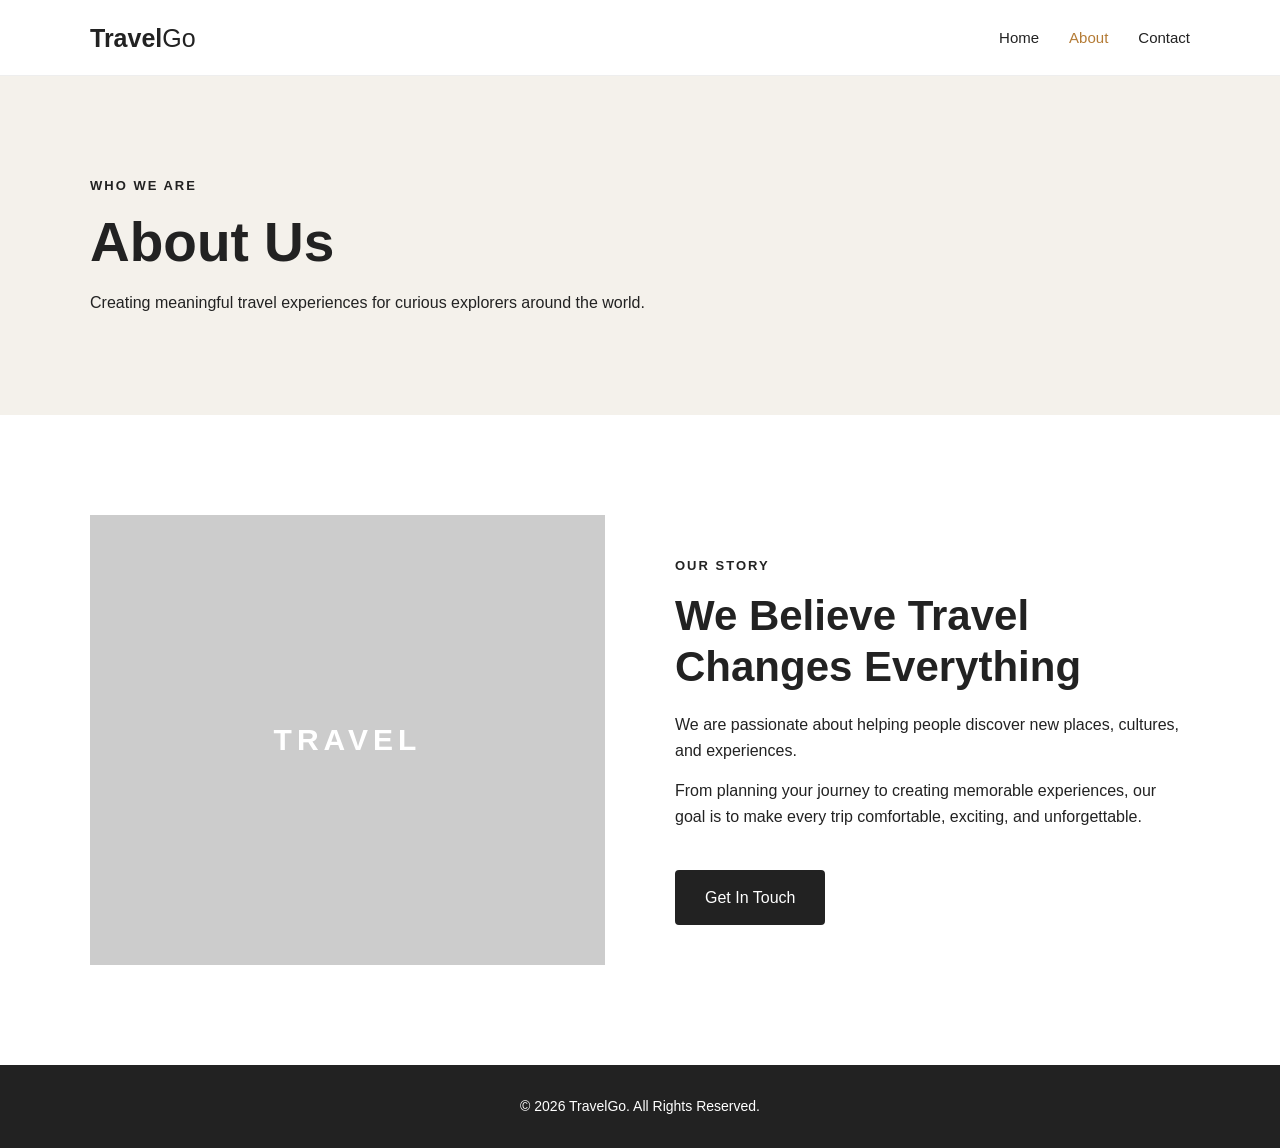
==== about.html @ 9b465028 "first commit" ====
<!DOCTYPE html>
<html lang="en">
<head>
    <meta charset="UTF-8">
    <meta name="viewport" content="width=device-width, initial-scale=1.0">
    <title>About | TravelGo</title>
    <link rel="stylesheet" href="css/style.css">
</head>
<body>

    <header class="header">
        <div class="container navbar">
            <a href="index.html" class="logo">Travel<span>Go</span></a>

            <nav>
                <a href="index.html">Home</a>
                <a href="about.html" class="active">About</a>
                <a href="contact.html">Contact</a>
            </nav>
        </div>
    </header>

    <main>
        <section class="page-banner">
            <div class="container">
                <p class="subtitle">WHO WE ARE</p>
                <h1>About Us</h1>
                <p>
                    Creating meaningful travel experiences for curious
                    explorers around the world.
                </p>
            </div>
        </section>

        <section class="about-section">
            <div class="container about-grid">

                <div class="about-image">
                    <div class="image-placeholder">TRAVEL</div>
                </div>

                <div class="about-content">
                    <p class="subtitle">OUR STORY</p>
                    <h2>We Believe Travel Changes Everything</h2>

                    <p>
                        We are passionate about helping people discover
                        new places, cultures, and experiences.
                    </p>

                    <p>
                        From planning your journey to creating memorable
                        experiences, our goal is to make every trip
                        comfortable, exciting, and unforgettable.
                    </p>

                    <a href="contact.html" class="btn">Get In Touch</a>
                </div>

            </div>
        </section>
    </main>

    <footer class="footer">
        <p>&copy; 2026 TravelGo. All Rights Reserved.</p>
    </footer>

</body>
</html>
---- css/style.css ----
/* =========================
   RESET
========================= */

* {
    margin: 0;
    padding: 0;
    box-sizing: border-box;
}

html {
    scroll-behavior: smooth;
}

body {
    font-family: Arial, sans-serif;
    color: #222;
    line-height: 1.6;
    background: #fff;
}

a {
    text-decoration: none;
    color: inherit;
}

img {
    max-width: 100%;
    display: block;
}

/* =========================
   COMMON
========================= */

.container {
    width: min(1100px, 90%);
    margin: auto;
}

.subtitle {
    font-size: 13px;
    font-weight: 700;
    letter-spacing: 2px;
    margin-bottom: 12px;
}

h1,
h2,
h3 {
    line-height: 1.2;
}

.btn {
    display: inline-block;
    margin-top: 25px;
    padding: 13px 28px;
    background: #222;
    color: #fff;
    border: 2px solid #222;
    border-radius: 4px;
    transition: all 0.3s ease;
    cursor: pointer;
}

.btn:hover {
    background: transparent;
    color: #222;
}

.btn-secondary {
    display: inline-block;
    margin-top: 25px;
    padding: 13px 28px;
    background: #222;
    color: #fff;
    border: 2px solid #222;
    border-radius: 4px;
    transition: all 0.3s ease;
}

.btn-secondary:hover {
    background: transparent;
    /* color: #222; */
    border-color: #fff;
}

/* =========================
   HEADER
========================= */

.header {
    background: #fff;
    border-bottom: 1px solid #eee;
}

.navbar {
    min-height: 75px;
    display: flex;
    align-items: center;
    justify-content: space-between;
}

.logo {
    font-size: 25px;
    font-weight: 700;
}

.logo span {
    font-weight: 400;
}

nav {
    display: flex;
    gap: 30px;
}

nav a {
    font-size: 15px;
    transition: color 0.3s ease;
}

nav a:hover,
nav a.active {
    color: #b47b35;
}

/* =========================
   HOME HERO
========================= */

.hero {
    min-height: 600px;
    display: flex;
    align-items: center;
    background:
        linear-gradient(
            rgba(0, 0, 0, 0.55),
            rgba(0, 0, 0, 0.55)
        ),
        url("https://images.unsplash.com/photo-1500530855697-b586d89ba3ee?auto=format&fit=crop&w=1600&q=80")
        center / cover;
    color: #fff;
}

.hero-content {
    max-width: 700px;
}

.hero h1 {
    font-size: clamp(40px, 6vw, 72px);
    margin-bottom: 20px;
}

.hero-content > p:not(.subtitle) {
    max-width: 600px;
    font-size: 18px;
}

/* =========================
   FEATURES
========================= */

.features {
    padding: 90px 0;
}

.section-heading {
    text-align: center;
    margin-bottom: 50px;
}

.section-heading h2 {
    font-size: 40px;
}

.feature-grid {
    display: grid;
    grid-template-columns: repeat(3, 1fr);
    gap: 25px;
}

.feature-card {
    padding: 35px;
    border: 1px solid #eee;
    border-radius: 10px;
    transition: transform 0.3s ease, box-shadow 0.3s ease;
}

.feature-card:hover {
    transform: translateY(-8px);
    box-shadow: 0 15px 35px rgba(0, 0, 0, 0.08);
}

.icon {
    margin-bottom: 20px;
    font-size: 14px;
    font-weight: 700;
}

.feature-card h3 {
    margin-bottom: 12px;
}

/* =========================
   PAGE BANNER
========================= */

.page-banner {
    padding: 100px 0;
    background: #f4f1eb;
}

.page-banner h1 {
    font-size: 55px;
    margin-bottom: 15px;
}

.page-banner p:last-child {
    max-width: 600px;
}

/* =========================
   ABOUT
========================= */

.about-section {
    padding: 100px 0;
}

.about-grid {
    display: grid;
    grid-template-columns: 1fr 1fr;
    gap: 70px;
    align-items: center;
}

.about-image {
    min-height: 450px;
}

.image-placeholder {
    height: 100%;
    min-height: 450px;
    display: flex;
    align-items: center;
    justify-content: center;
    background:
        linear-gradient(
            rgba(0, 0, 0, 0.2),
            rgba(0, 0, 0, 0.2)
        ),
        url("https://images.unsplash.com/photo-1516026672322-bc52d61a55d5?auto=format&fit=crop&w=1000&q=80")
        center / cover;
    color: #fff;
    font-size: 30px;
    font-weight: 700;
    letter-spacing: 5px;
}

.about-content h2,
.contact-info h2 {
    font-size: 42px;
    margin-bottom: 20px;
}

.about-content p {
    margin-bottom: 15px;
}

/* =========================
   CONTACT
========================= */

.contact-section {
    padding: 100px 0;
}

.contact-grid {
    display: grid;
    grid-template-columns: 1fr 1fr;
    gap: 70px;
}

.contact-item {
    margin-top: 25px;
}

.contact-item p {
    color: #666;
}

.contact-form {
    padding: 35px;
    border: 1px solid #eee;
    border-radius: 10px;
}

.form-group {
    margin-bottom: 20px;
}

.form-group label {
    display: block;
    margin-bottom: 7px;
    font-weight: 600;
}

.form-group input,
.form-group textarea {
    width: 100%;
    padding: 13px 15px;
    border: 1px solid #ddd;
    border-radius: 4px;
    font: inherit;
    outline: none;
    transition: border-color 0.3s ease;
}

.form-group input:focus,
.form-group textarea:focus {
    border-color: #222;
}

.form-group textarea {
    resize: vertical;
}

/* =========================
   FOOTER
========================= */

.footer {
    padding: 30px;
    text-align: center;
    background: #222;
    color: #fff;
    font-size: 14px;
}

/* =========================
   RESPONSIVE
========================= */

@media (max-width: 768px) {

    .navbar {
        flex-direction: column;
        justify-content: center;
        gap: 15px;
        padding: 18px 0;
    }

    nav {
        gap: 18px;
    }

    .hero {
        min-height: 500px;
    }

    .feature-grid,
    .about-grid,
    .contact-grid {
        grid-template-columns: 1fr;
    }

    .features,
    .about-section,
    .contact-section {
        padding: 60px 0;
    }

    .page-banner {
        padding: 70px 0;
    }

    .page-banner h1 {
        font-size: 42px;
    }

    .about-content h2,
    .contact-info h2 {
        font-size: 34px;
    }
}
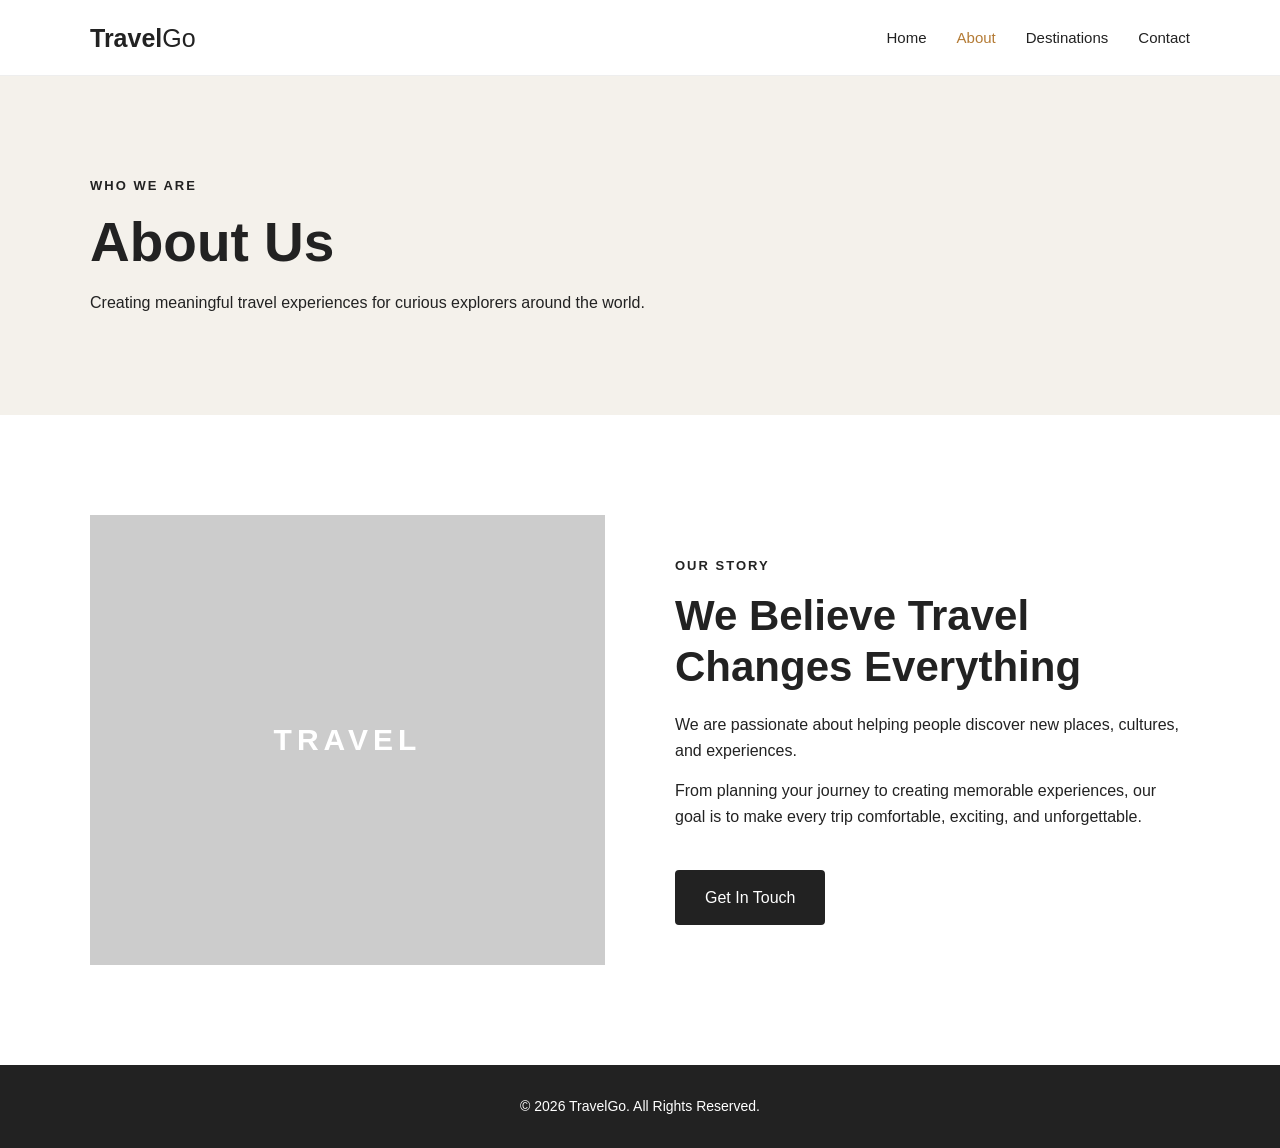
==== commit 9c412f6e: "destination page added" ====
--- a/about.html
+++ b/about.html
@@ -15,6 +15,7 @@
             <nav>
                 <a href="index.html">Home</a>
                 <a href="about.html" class="active">About</a>
+                <a href="destinations.html">Destinations</a>
                 <a href="contact.html">Contact</a>
             </nav>
         </div>
--- a/css/style.css
+++ b/css/style.css
@@ -68,7 +68,7 @@
     color: #222;
 }
 
-.btn-secondary {
+.btn-primary {
     display: inline-block;
     margin-top: 25px;
     padding: 13px 28px;
@@ -79,7 +79,7 @@
     transition: all 0.3s ease;
 }
 
-.btn-secondary:hover {
+.btn-primary:hover {
     background: transparent;
     /* color: #222; */
     border-color: #fff;
@@ -129,7 +129,7 @@
    HOME HERO
 ========================= */
 
-.hero {
+/* .hero {
     min-height: 600px;
     display: flex;
     align-items: center;
@@ -141,9 +141,9 @@
         url("https://images.unsplash.com/photo-1500530855697-b586d89ba3ee?auto=format&fit=crop&w=1600&q=80")
         center / cover;
     color: #fff;
-}
-
-.hero-content {
+} */
+
+/* .hero-content {
     max-width: 700px;
 }
 
@@ -155,6 +155,184 @@
 .hero-content > p:not(.subtitle) {
     max-width: 600px;
     font-size: 18px;
+} */
+
+/* =========================
+   HERO SLIDER
+========================= */
+
+/* =========================
+   HERO SLIDER
+========================= */
+
+.hero-slider {
+    position: relative;
+    width: 100%;
+    height: 600px;
+    overflow: hidden;
+}
+
+
+/* Individual Slides */
+
+.hero-slide {
+    position: absolute;
+    inset: 0;
+
+    width: 100%;
+    height: 100%;
+
+    display: flex;
+    align-items: center;
+
+    opacity: 0;
+    visibility: hidden;
+
+    transition:
+        opacity 0.8s ease-in-out,
+        visibility 0.8s ease-in-out;
+
+    background-position: center;
+    background-size: cover;
+    background-repeat: no-repeat;
+
+    color: #fff;
+}
+
+
+/* Slide 1 */
+
+.hero-slide:nth-child(1) {
+    background-image:
+        url("https://images.unsplash.com/photo-1500530855697-b586d89ba3ee?auto=format&fit=crop&w=1600&q=80");
+}
+
+
+/* Slide 2 */
+
+.hero-slide:nth-child(2) {
+    background-image:
+        url("https://images.unsplash.com/photo-1469474968028-56623f02e42e?auto=format&fit=crop&w=1600&q=80");
+}
+
+
+/* Slide 3 */
+
+.hero-slide:nth-child(3) {
+    background-image:
+        url("https://images.unsplash.com/photo-1501785888041-af3ef285b470?auto=format&fit=crop&w=1600&q=80");
+}
+
+
+/* Active Slide */
+
+.hero-slide.active {
+    opacity: 1;
+    visibility: visible;
+}
+
+
+/* Overlay */
+
+.hero-overlay {
+    position: absolute;
+    inset: 0;
+
+    background: rgba(0, 0, 0, 0.55);
+}
+
+
+/* Content */
+
+.hero-content {
+    position: relative;
+    z-index: 2;
+
+    width: min(1100px, 80%);
+    margin: 0 auto;
+}
+
+.hero-content h1 {
+    max-width: 750px;
+    font-size: clamp(40px, 6vw, 72px);
+    margin-bottom: 20px;
+}
+
+.hero-content > p:not(.subtitle) {
+    max-width: 600px;
+    font-size: 18px;
+}
+
+
+/* Slider Buttons */
+
+.slider-btn {
+    position: absolute;
+    top: 50%;
+    transform: translateY(-50%);
+
+    z-index: 5;
+
+    width: 45px;
+    height: 45px;
+
+    border: none;
+    border-radius: 50%;
+
+    background: rgba(255, 255, 255, 0.2);
+    color: #fff;
+
+    font-size: 25px;
+    cursor: pointer;
+
+    transition: background 0.3s ease;
+}
+
+.slider-btn:hover {
+    background: rgba(255, 255, 255, 0.4);
+}
+
+.prev {
+    left: 30px;
+}
+
+.next {
+    right: 30px;
+}
+
+
+/* Dots */
+
+.slider-dots {
+    position: absolute;
+
+    bottom: 30px;
+    left: 50%;
+
+    transform: translateX(-50%);
+
+    display: flex;
+    gap: 10px;
+
+    z-index: 5;
+}
+
+.dot {
+    width: 10px;
+    height: 10px;
+
+    border-radius: 50%;
+
+    background: rgba(255, 255, 255, 0.5);
+
+    cursor: pointer;
+
+    transition: all 0.3s ease;
+}
+
+.dot.active {
+    background: #fff;
+    transform: scale(1.3);
 }
 
 /* =========================
@@ -339,10 +517,30 @@
 }
 
 /* =========================
+   FORM VALIDATION
+========================= */
+
+.error-message {
+    display: block;
+    color: #d93025;
+    font-size: 13px;
+    margin-top: 6px;
+}
+
+.form-group input.error,
+.form-group textarea.error {
+    border-color: #d93025;
+}
+
+/* =========================
    RESPONSIVE
 ========================= */
 
+/* Tablet and smaller screens */
+
 @media (max-width: 768px) {
+
+    /* Navbar */
 
     .navbar {
         flex-direction: column;
@@ -355,9 +553,61 @@
         gap: 18px;
     }
 
-    .hero {
+
+    /* Hero Slider */
+
+    .hero-slider {
         min-height: 500px;
     }
+
+    .hero-slide {
+        min-height: 500px;
+        background-position: center center;
+    }
+
+    .hero-content {
+        width: 80%;
+        max-width: 600px;
+        margin: 0 auto;
+        text-align: center;
+    }
+
+    .hero-content h1 {
+        font-size: clamp(36px, 8vw, 55px);
+    }
+
+    .hero-content > p:not(.subtitle) {
+        margin-left: auto;
+        margin-right: auto;
+        font-size: 16px;
+    }
+
+
+    /* Slider Buttons */
+
+    .slider-btn {
+        width: 40px;
+        height: 40px;
+        font-size: 20px;
+    }
+
+    .prev {
+        left: 12px;
+    }
+
+    .next {
+        right: 12px;
+    }
+
+
+    /* Slider Dots */
+
+    .slider-dots {
+        bottom: 20px;
+    }
+
+
+    /* Other Sections */
 
     .feature-grid,
     .about-grid,
@@ -383,4 +633,214 @@
     .contact-info h2 {
         font-size: 34px;
     }
-}+}
+
+
+/* Mobile Devices */
+
+@media (max-width: 480px) {
+
+    .container {
+        width: 90%;
+    }
+
+    /* Hero */
+
+    .hero-slider {
+        min-height: 480px;
+    }
+
+    .hero-slide {
+        min-height: 480px;
+    }
+
+    .hero-content {
+        width: 85%;
+    }
+
+    .hero-content h1 {
+        font-size: 36px;
+        line-height: 1.15;
+    }
+
+    .subtitle {
+        font-size: 11px;
+        letter-spacing: 1.5px;
+    }
+
+    .hero-content > p:not(.subtitle) {
+        font-size: 15px;
+        line-height: 1.6;
+    }
+
+    .btn-primary {
+        padding: 12px 22px;
+        font-size: 15px;
+    }
+
+
+    /* Slider Buttons */
+
+    .slider-btn {
+        /* width: 36px;
+        height: 36px;
+        font-size: 18px; */
+        display: none;
+    }
+
+    /* .prev {
+        left: 8px;
+    }
+
+    .next {
+        right: 8px;
+    } */
+
+
+    /* Dots */
+
+    .slider-dots {
+        bottom: 15px;
+        gap: 8px;
+    }
+
+    .dot {
+        width: 8px;
+        height: 8px;
+    }
+
+
+    /* Section Headings */
+
+    .section-heading h2 {
+        font-size: 32px;
+    }
+}
+
+
+
+/* destinations start */
+/* =========================
+   DESTINATIONS
+========================= */
+
+.destinations-section {
+    padding: 90px 0;
+}
+
+
+/* Filter Section */
+
+.filter-section {
+    text-align: center;
+    margin-bottom: 50px;
+}
+
+.filter-section h2 {
+    font-size: 38px;
+    margin-bottom: 25px;
+}
+
+
+/* Filter Buttons */
+
+.filter-buttons {
+    display: flex;
+    justify-content: center;
+    flex-wrap: wrap;
+    gap: 12px;
+}
+
+.filter-btn {
+    padding: 10px 20px;
+
+    border: 1px solid #ddd;
+    background: #fff;
+
+    border-radius: 4px;
+
+    cursor: pointer;
+
+    font-size: 15px;
+
+    transition: all 0.3s ease;
+}
+
+.filter-btn:hover,
+.filter-btn.active {
+    background: #222;
+    color: #fff;
+    border-color: #222;
+}
+
+
+/* Destination Grid */
+
+.destination-grid {
+    display: grid;
+
+    grid-template-columns:
+        repeat(3, 1fr);
+
+    gap: 25px;
+}
+
+
+/* Destination Card */
+
+.destination-card {
+    border: 1px solid #eee;
+
+    border-radius: 10px;
+
+    overflow: hidden;
+
+    transition:
+        transform 0.3s ease,
+        box-shadow 0.3s ease;
+}
+
+.destination-card:hover {
+    transform: translateY(-8px);
+
+    box-shadow:
+        0 15px 35px
+        rgba(0, 0, 0, 0.08);
+}
+
+
+/* Images */
+
+.destination-card img {
+    width: 100%;
+    height: 230px;
+
+    object-fit: cover;
+}
+
+
+/* Content */
+
+.destination-content {
+    padding: 25px;
+}
+
+.destination-content h3 {
+    margin-bottom: 10px;
+
+    font-size: 22px;
+}
+
+.destination-content p {
+    color: #666;
+}
+
+@media (max-width: 768px) {
+
+    .destination-grid {
+        grid-template-columns:
+            repeat(2, 1fr);
+    }
+
+}
+/* destinations end */
